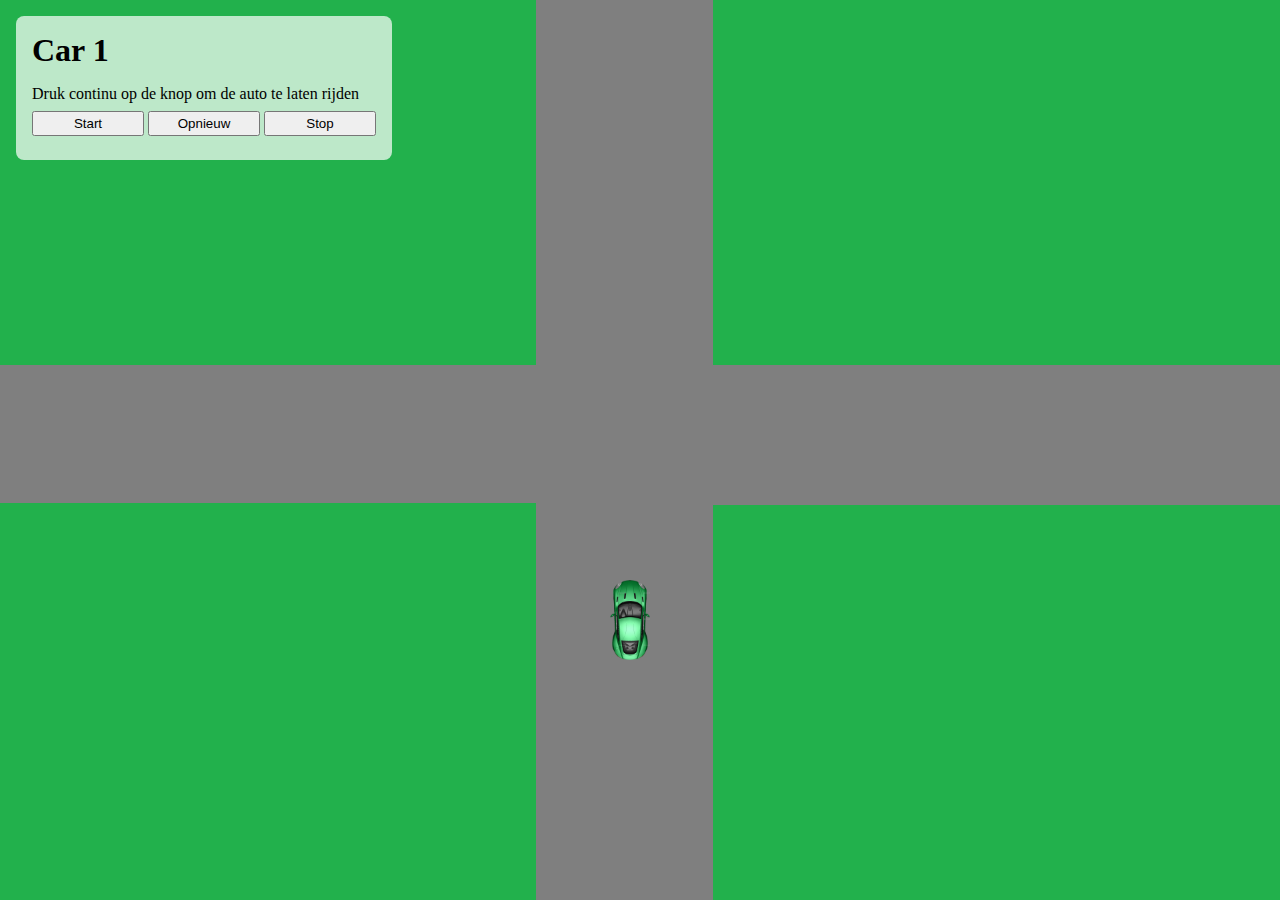
==== simulator-start/car_1/index.html @ 9aa70f25 "whoops" ====
<!DOCTYPE html>
<html lang="en">

<head>
    <meta charset="UTF-8">
    <meta http-equiv="X-UA-Compatible" content="IE=edge">
    <meta name="viewport" content="width=device-width, initial-scale=1.0">
    <title>Car 1</title>
    <link rel="stylesheet" href="style.css">
</head>

<body>

    <section class="container">
        <header>
            <h1>Car 1</h1>
        </header>
        <p>Druk continu op de knop om de auto te laten rijden </p>
        <section class="buttons">
            <button>Start</button>
            <button>Opnieuw</button>
            <button>Stop</button>
        </section>
    </section>
    <img id="car" src="./img/car_green.png" >


    <script src="app.js"></script>
</body>

</html>
---- simulator-start/car_1/style.css ----
* {
  margin: 0;
  padding: 0;
}
body {
  background-image: url(./img/background.png);
}
header {
  padding-bottom: 1rem;
}
.container {
  background-color: rgba(255, 255, 255, 0.7);
  border-radius: 0.5rem;
  position: absolute;
  left: 1rem;
  top: 1rem;
  padding: 1rem;
}
.buttons {
  padding: 0.5rem 0rem;
}
button {
  width: 7rem;
  padding: 0.2rem;
}

#car {
  position: absolute;
  left: 610px;
  top: 580px;
  width: 40px;
  height: 80px;
  /* Pas de positie van de auto aan */
}
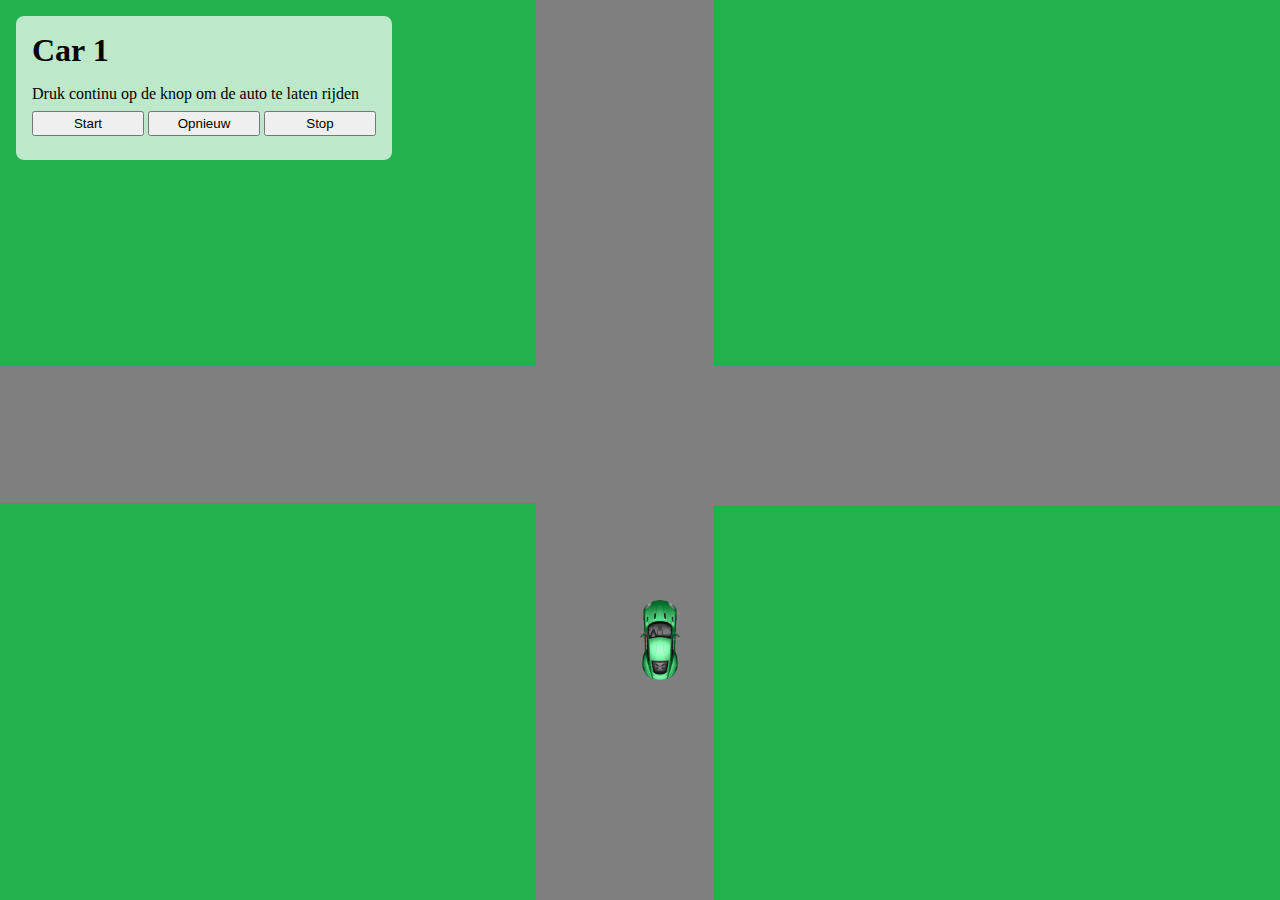
==== commit 2da6f5e1: "opdracht 1& 2" ====
--- a/simulator-start/car_1/index.html
+++ b/simulator-start/car_1/index.html
@@ -17,9 +17,9 @@
         </header>
         <p>Druk continu op de knop om de auto te laten rijden </p>
         <section class="buttons">
-            <button>Start</button>
-            <button>Opnieuw</button>
-            <button>Stop</button>
+            <button onclick="start()">Start</button>
+            <button onclick="again()">Opnieuw</button>
+            <button onclick="stop()">Stop</button>
         </section>
     </section>
     <img id="car" src="./img/car_green.png" >
--- a/simulator-start/car_1/style.css
+++ b/simulator-start/car_1/style.css
@@ -4,6 +4,8 @@
 }
 body {
   background-image: url(./img/background.png);
+  width: 100% ;
+  position: relative;
 }
 header {
   padding-bottom: 1rem;
@@ -25,9 +27,9 @@
 }
 
 #car {
-  position: absolute;
-  left: 610px;
-  top: 580px;
+  position:absolute;
+  left: 40rem;
+  top: 600px;
   width: 40px;
   height: 80px;
   /* Pas de positie van de auto aan */
